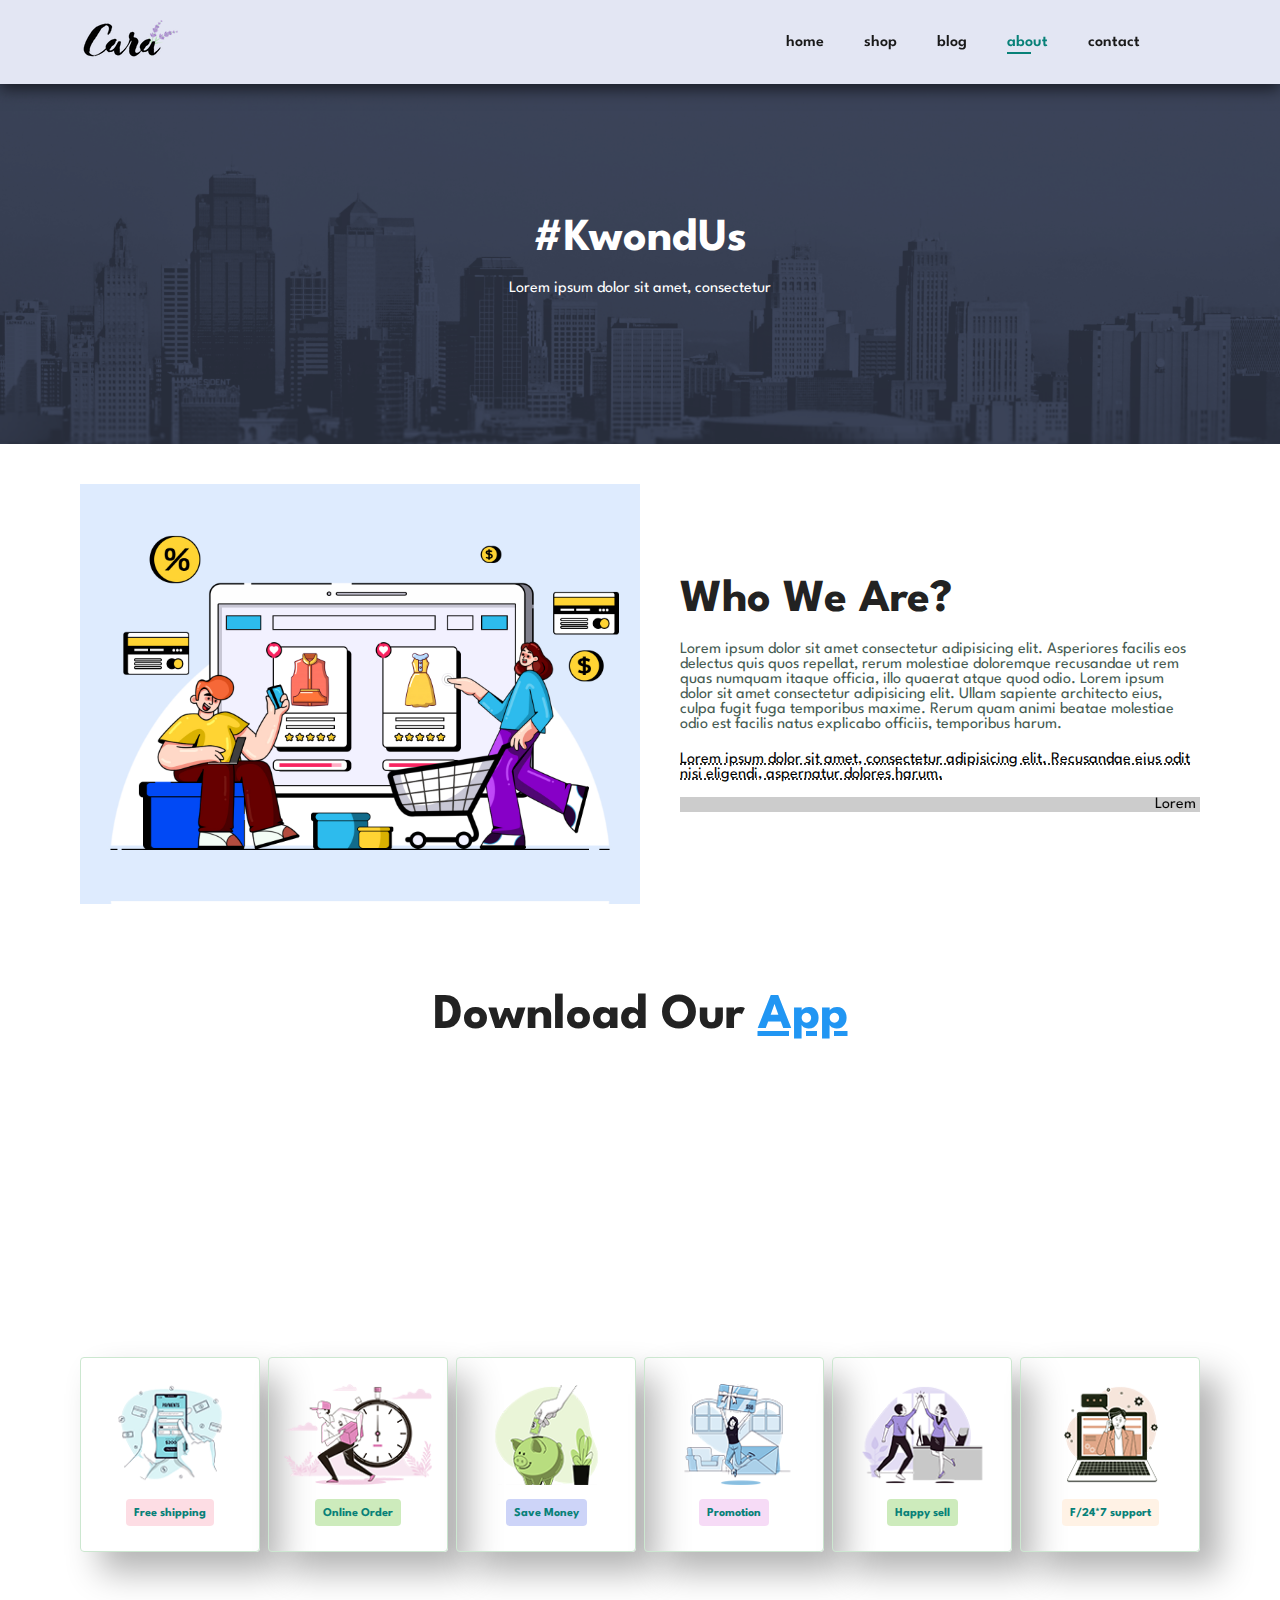
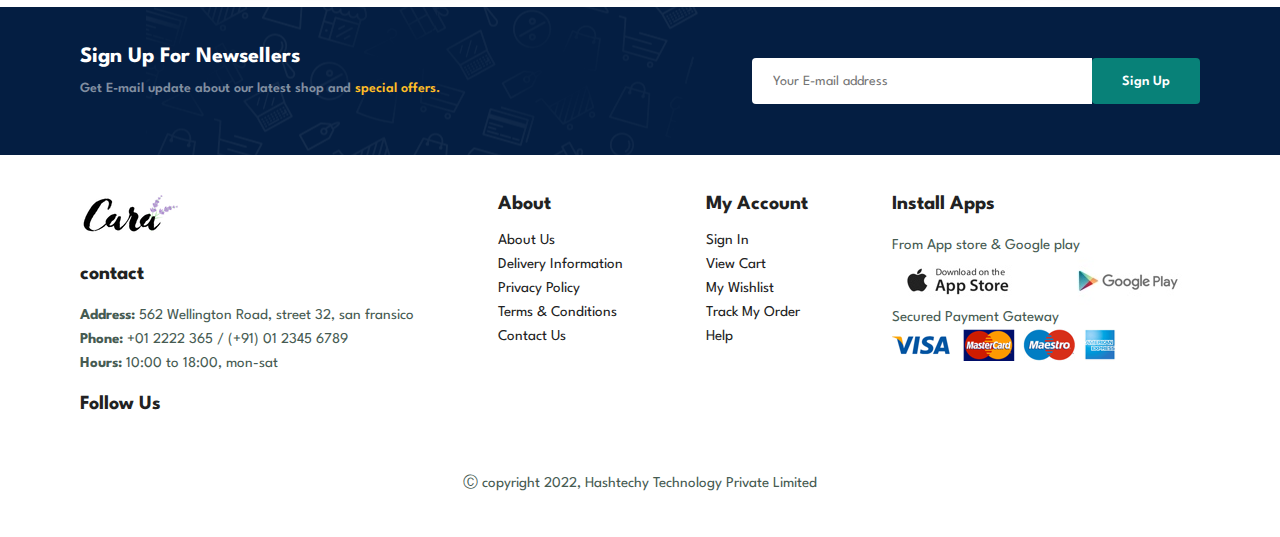
==== about.html @ 09f9b2ea "online shop" ====
<!DOCTYPE html>
<html lang="en">

<head>
    <meta charset="UTF-8">
    <meta http-equiv="X-UA-Compatible" content="IE=edge">
    <meta name="viewport" content="width=device-width, initial-scale=1.0">
    <title>E-shoping | E-COMMERCE</title>
    <link rel="icon" type="image/x-icon" href="images/new-fav.jpg">

    <link rel="stylesheet" href="css/style.css">
    <link rel="stylesheet" href="https://cdnjs.cloudflare.com/ajax/libs/font-awesome/6.1.1/css/all.min.css" integrity="sha512-KfkfwYDsLkIlwQp6LFnl8zNdLGxu9YAA1QvwINks4PhcElQSvqcyVLLD9aMhXd13uQjoXtEKNosOWaZqXgel0g==" crossorigin="anonymous" referrerpolicy="no-referrer"
    />
    <link rel="stylesheet" href="https://cdnjs.cloudflare.com/ajax/libs/font-awesome/6.1.1/css/all.min.css" integrity="sha512-KfkfwYDsLkIlwQp6LFnl8zNdLGxu9YAA1QvwINks4PhcElQSvqcyVLLD9aMhXd13uQjoXtEKNosOWaZqXgel0g==" crossorigin="anonymous" referrerpolicy="no-referrer"
    />
</head>

<body>
    <button onclick="topFunction()" id="myBtn" title="Go to top">
        <svg xmlns="http://www.w3.org/2000/svg" height="24px" viewBox="0 0 24 24" width="24px" fill="currentcolor">
           <path d="M0 0h24v24H0V0z" fill="none"></path>
           <path d="M4 12l1.41 1.41L11 7.83V20h2V7.83l5.58 5.59L20 12l-8-8-8 8z"></path>
        </svg>
     </button>
    <section id="header">
        <a href="#"><img src="images/logo.png" class="logo" alt=""></a>

        <div>
            <ul id="navbar">
                <li>
                    <a href="index.html">home</a>
                </li>
                <li>
                    <a href="shop.html">shop</a>
                </li>
                <li>
                    <a href="blog.html">blog</a>
                </li>
                <li>
                    <a href="about.html" class="active">about</a>
                </li>
                <li>
                    <a href="contact.html">contact</a>
                </li>
                <li class="hidden">
                    <a href="cart.html"><i class="fa fa-shopping-bag" aria-hidden="true"></i>
                    </a>
                </li>
                <a href="#" id="close"><i class="fa-solid fa-xmark"></i></a>
            </ul>
        </div>
        <div class="mobile">


            <a href="cart.html"><i class="fa fa-shopping-bag" aria-hidden="true"></i>
                </a>
            <i id="bar" class="fa-solid fa-bars"></i>

        </div>
    </section>
    <section id="page-header" class="about-header">

        <h2>#KwondUs</h2>

        <p>Lorem ipsum dolor sit amet, consectetur</p>

    </section>


    <section class="about-head section-p1">
        <img src="images/about/a6.jpg" alt="">
        <div>
            <h2>Who We Are?</h2>
            <p>Lorem ipsum dolor sit amet consectetur adipisicing elit. Asperiores facilis eos delectus quis quos repellat, rerum molestiae doloremque recusandae ut rem quas numquam itaque officia, illo quaerat atque quod odio. Lorem ipsum dolor sit amet
                consectetur adipisicing elit. Ullam sapiente architecto eius, culpa fugit fuga temporibus maxime. Rerum quam animi beatae molestiae odio est facilis natus explicabo officiis, temporibus harum.</p>
            <abbr title="">Lorem ipsum dolor sit amet, consectetur adipisicing elit. Recusandae eius odit nisi eligendi, aspernatur dolores harum.</abbr>
            <br><br>
            <marquee bgcolor="#ccc" loop="-1" scrollamount="5" width="100%">Lorem ipsum dolor sit amet, consectetur adipisicing elit. Recusandae eius odit nisi eligendi, aspernatur dolores harum.</marquee>
        </div>
    </section>

    <section class="about-app section-p1">
        <h1>Download Our <a href="#">App</a></h1>
        <div class="video">
            <video autoplay muted loop src="images/about/1.mp4"></video>
        </div>

    </section>

    <section id="feature" class="section-p1">
        <div class="fe-box">
            <img src="images/features/f1.png" alt="">
            <h6>Free shipping</h6>
        </div>
        <div class="fe-box">
            <img src="images/features/f2.png" alt="">
            <h6>Online Order</h6>
        </div>
        <div class="fe-box">
            <img src="images/features/f3.png" alt="">
            <h6>Save Money</h6>
        </div>
        <div class="fe-box">
            <img src="images/features/f4.png" alt="">
            <h6>Promotion</h6>
        </div>
        <div class="fe-box">
            <img src="images/features/f5.png" alt="">
            <h6>Happy sell</h6>
        </div>
        <div class="fe-box">
            <img src="images/features/f6.png" alt="">
            <h6>F/24*7 support</h6>
        </div>

    </section>

    <section id="newseller" class="section-p1">
        <div class="newtext">
            <h4>Sign Up For Newsellers</h4>
            <p>Get E-mail update about our latest shop and <span>special offers.</span></p>
        </div>
        <div class="form">
            <input type="text" placeholder="Your E-mail address">
            <button class="normal">Sign Up</button>
        </div>
    </section>


    <footer class="section-p1">
        <div class="col">
            <img src="images/logo.png" alt="" class="logo">
            <h4>contact</h4>
            <p><strong>Address: </strong> 562 Wellington Road, street 32, san fransico</p>
            <p><strong>Phone: </strong> +01 2222 365 / (+91) 01 2345 6789</p>
            <p><strong>Hours: </strong> 10:00 to 18:00, mon-sat</p>

            <div class="follow">
                <h4>Follow Us</h4>
                <div class="icon">
                    <i class="fa-brands fa-facebook"></i>
                    <i class="fa-brands fa-twitter"></i>
                    <i class="fa-brands fa-pinterest-p"></i>
                    <i class="fa-brands fa-instagram"></i>
                    <i class="fa-brands fa-youtube"></i>
                </div>
            </div>
        </div>
        <div class="col">
            <h4>About</h4>
            <a href="#">About Us</a>
            <a href="#">Delivery Information</a>
            <a href="#">Privacy Policy</a>
            <a href="#">Terms & Conditions</a>
            <a href="#">Contact Us</a>
        </div>
        <div class="col">
            <h4>My Account</h4>
            <a href="#">Sign In</a>
            <a href="#">View Cart</a>
            <a href="#">My Wishlist</a>
            <a href="#">Track My Order</a>
            <a href="#">Help</a>
        </div>
        <div class="col">
            <h4>Install Apps</h4>
            <p>From App store & Google play</p>
            <div class="row">
                <img src="images/pay/app.jpg" alt="">
                <img src="images/pay/play.jpg" alt="">
            </div>
            <p>Secured Payment Gateway</p>
            <img src="images/pay/pay.png" alt="">
        </div>
        <div class="copyright">
            <p>Ⓒ copyright 2022, Hashtechy Technology Private Limited</p>
        </div>
    </footer>

    <script>
        const bar = document.getElementById('bar');
        const nav = document.getElementById('navbar');
        const close = document.getElementById('close');
        if (bar) {
            bar.addEventListener('click', () => {
                nav.classList.add('active');
            });
        }
        if (close) {
            close.addEventListener('click', () => {
                nav.classList.remove('active');
            });
        }
    </script>
    <script>
        //Get the button
        var mybutton = document.getElementById("myBtn");

        // When the user scrolls down 20px from the top of the document, show the button
        window.onscroll = function() {
            scrollFunction()
        };

        function scrollFunction() {
            if (document.body.scrollTop > 400 || document.documentElement.scrollTop > 400) {
                mybutton.style.opacity = "100%";
            } else {
                mybutton.style.opacity = "0%";
            }
        }

        // When the user clicks on the button, scroll to the top of the document
        function topFunction() {
            document.body.scrollTop = 0;
            document.documentElement.scrollTop = 0;
        }
    </script>
</body>

</html>
---- css/style.css ----
@import url('https://fonts.googleapis.com/css2?family=League+Spartan:wght@100;200;300;400;500;600;700;800;900&display=swap');
* {
    padding: 0;
    margin: 0;
    box-sizing: border-box;
    font-family: 'League Spartan', sans-serif;
    scroll-behavior: smooth;
}

h1 {
    font-size: 50px;
    line-height: 64px;
    color: #222;
}

h2 {
    font-size: 46px;
    line-height: 54px;
    color: #222;
}

h4 {
    font-size: 20px;
    color: #222;
}

h6 {
    font-weight: 700;
    font-size: 12px;
}

p {
    font-size: 16px;
    color: #465b52;
    margin: 15px 0 20px 0;
}

.section-p1 {
    padding: 40px 80px;
}

.section-m1 {
    margin: 40px 0;
}

body {
    width: 100%;
}

#header {
    display: flex;
    justify-content: space-between;
    align-items: center;
    padding: 20px 80px;
    background: #e3e6f3;
    box-shadow: 0 5px 15px rgba(0, 0, 0, 0.6);
    z-index: 999;
    position: sticky;
    left: 0;
    top: 0;
}

#navbar {
    display: flex;
    align-items: center;
    justify-content: center;
}

#navbar li {
    list-style: none;
    padding: 0 20px;
    position: relative;
}

#navbar li a {
    text-decoration: none;
    font-size: 16px;
    font-weight: 600;
    color: #1a1a1a;
}

#navbar li a:hover,
#navbar li a.active {
    color: #088178;
    transition: all 0.3s ease;
}

#navbar li a.active::after,
#navbar li a:hover::after {
    content: '';
    width: 30%;
    height: 2px;
    background: #088178;
    position: absolute;
    bottom: -4px;
    left: 20px;
}

#hero {
    background: url("../images/hero4.png");
    height: 100vh;
    width: 100%;
    background-size: cover;
    background-position: top 25% right 0;
    padding: 0 80px;
    display: flex;
    flex-direction: column;
    align-items: flex-start;
    justify-content: center;
}

#hero h4 {
    padding-bottom: 15px;
}

#hero h1 {
    color: #088178;
}

#hero button {
    background-image: url("../images/button.png");
    background-color: transparent;
    color: #088178;
    border: 0;
    padding: 14px 80px 14px 65px;
    background-repeat: no-repeat;
    cursor: pointer;
    font-weight: 700;
    font-size: 15px;
}

#feature .fe-box {
    width: 180px;
    text-align: center;
    padding: 25px 15px;
    box-shadow: 20px 20px 34px rgba(0, 0, 0, 0.3);
    border: 1px solid #cce7d0;
    border-radius: 4px;
    margin: 15px 0;
}

#feature .fe-box:hover {
    box-shadow: 10px 10px 54px rgba(0, 0, 0, 0.3);
}

#feature .fe-box img {
    width: 100%;
    margin-bottom: 10px;
}

#feature .fe-box h6 {
    display: inline-block;
    padding: 9px 8px 6px 8px;
    line-height: 1;
    border-radius: 4px;
    color: #088178;
    background-color: #fddde4;
}

#feature {
    display: flex;
    justify-content: space-between;
    align-items: center;
    flex-wrap: wrap;
}

#feature .fe-box:nth-child(2) h6 {
    background-color: #cdebbc;
}

#feature .fe-box:nth-child(3) h6 {
    background-color: #d1e1f2;
}

#feature .fe-box:nth-child(3) h6 {
    background-color: #cdd4f8;
}

#feature .fe-box:nth-child(4) h6 {
    background-color: #f6dbf6;
}

#feature .fe-box:nth-child(5) h6 {
    background-color: #cdebbc;
}

#feature .fe-box:nth-child(6) h6 {
    background-color: #fff2e5;
}

#product1 {
    text-align: center;
}

#product1 .pro {
    width: 23%;
    min-width: 250px;
    padding: 10px 12px;
    border: 1px solid #cce7d0;
    border-radius: 20px;
    cursor: pointer;
    box-shadow: 20px 20px 30px rgba(0, 0, 0, 0.2);
    margin: 15px 0;
    transition: 0.2 ease;
    position: relative;
}

#product1 .pro:hover {
    box-shadow: 20px 20px 30px rgba(0, 0, 0, 0.6);
}

#product1 .pro img {
    width: 100%;
    border-radius: 20px;
}

#product1 .pro .des {
    text-align: start;
    padding: 10px 0;
}

#product1 .pro .des span {
    color: #606063;
    font-size: 12px;
}

#product1 .pro .des h5 {
    padding-top: 7px;
    color: #1a1a1a;
    font-size: 14px;
}

#product1 .pro .des i {
    font-size: 12px;
    color: rgb(228, 214, 24);
}

#product1 .pro .des h4 {
    padding-top: 7px;
    font-size: 15px;
    font-weight: 700;
    color: #088178;
}

#product1 .pro .cart {
    width: 40px;
    overflow: auto;
    height: auto;
    line-height: 40px;
    border-radius: 50px;
    background-color: #e8f6ea;
    color: #088178;
    font-size: 20px;
    border: 1px solid #cce7d0;
    position: absolute;
    bottom: 20px;
    right: 10px;
}

#product1 .pro-container {
    display: flex;
    justify-content: space-between;
    flex-wrap: wrap;
    padding-top: 20px;
}

#banner {
    display: flex;
    flex-direction: column;
    justify-content: center;
    align-items: center;
    text-align: center;
    background-image: url("../images/banner/b2.jpg");
    width: 100%;
    height: 40vh;
    background-position: center;
    background-size: cover;
}

#banner h4 {
    color: #fff;
    font-size: 16px;
}

#banner h2 {
    color: #fff;
    font-size: 30px;
    padding: 10px 0;
}

#banner h2 span {
    color: #ef3636;
}

button.normal {
    font-size: 14px;
    font-weight: 600;
    padding: 15px 30px;
    color: #000;
    background-color: #fff;
    border-radius: 4px;
    cursor: pointer;
    border: none;
    transition: 0.2s;
}

#banner button:hover {
    background: #088178;
    color: #fff;
}

#sm-banner {
    display: flex;
    justify-content: space-between;
    flex-wrap: wrap;
}

#sm-banner .banner-box {
    display: flex;
    flex-direction: column;
    justify-content: center;
    align-items: flex-start;
    background-image: url("../images/banner/b17.jpg");
    min-width: 580px;
    padding: 30px;
    height: 50vh;
    background-position: center;
    background-size: cover;
}

#sm-banner h4 {
    color: #fff;
    font-size: 20px;
    font-weight: 300;
}

#sm-banner h2 {
    color: #fff;
    font-size: 28px;
    font-weight: 800;
}

#sm-banner span {
    color: #fff;
    font-size: 14px;
    font-weight: 500;
    padding-bottom: 15px;
}

button.white {
    font-size: 13px;
    font-weight: 600;
    padding: 11px 18px;
    color: #fff;
    background-color: transparent;
    cursor: pointer;
    border: 1px solid #fff;
    transition: 0.2s;
}

#sm-banner .banner-box:hover button {
    background: #088178;
    border: 1px solid #088178;
}

#sm-banner .banner-box2 {
    background-image: url("../images/banner/b10.jpg");
}

#banner3 .banner-box {
    display: flex;
    flex-direction: column;
    justify-content: center;
    align-items: flex-start;
    background-image: url("../images/banner/b7.jpg");
    min-width: 30%;
    padding: 20px;
    height: 30vh;
    background-position: center;
    background-size: cover;
    margin-bottom: 20px;
}

#banner3 {
    display: flex;
    justify-content: space-between;
    flex-wrap: wrap;
    padding: 0 80px;
}

#banner3 h2 {
    color: #fff;
    font-weight: 900;
    font-size: 22px;
}

#banner3 h3 {
    color: #ec544e;
    font-weight: 800;
    font-size: 15px;
}

#banner3 .banner-box2 {
    background-image: url("../images/banner/b4.jpg");
}

#banner3 .banner-box3 {
    background-image: url("../images/banner/b18.jpg");
}

#newseller {
    display: flex;
    justify-content: space-between;
    flex-wrap: wrap;
    align-items: center;
    background-image: url("../images/banner/b14.png");
    background-repeat: no-repeat;
    background-position: 20% 30%;
    background-color: #041e42;
}

#newseller h4 {
    font-size: 22px;
    font-weight: 700;
    color: #fff;
}

#newseller p {
    font-size: 14px;
    font-weight: 600;
    color: #818ea0;
}

#newseller p span {
    color: #ffbd27;
}

#newseller input {
    height: 2.9rem;
    padding: 0 1.25rem;
    font-size: 14px;
    width: 100%;
    border: 1px solid transparent;
    border-radius: 4px;
    outline: none;
    border-top-right-radius: 0;
    border-bottom-right-radius: 0;
}

#newseller button {
    background-color: #088178;
    color: #fff;
    white-space: nowrap;
}

#newseller .form {
    display: flex;
    width: 40%;
}

footer {
    display: flex;
    justify-content: space-between;
    flex-wrap: wrap;
}

footer .col {
    display: flex;
    align-items: flex-start;
    flex-direction: column;
    margin-bottom: 20px;
}

footer .logo {
    margin-bottom: 30px;
}

footer h4 {
    font-size: 20px;
    padding-bottom: 20px;
}

footer p {
    font-size: 15px;
    margin: 5px 0;
}

footer a {
    font-size: 15px;
    text-decoration: none;
    color: #222;
    margin-bottom: 10px;
}

footer .follow {
    margin-top: 20px;
}

footer .follow i {
    color: #465b52;
    padding-right: 4px;
    cursor: pointer;
}

footer .install .row img {
    border: 1px solid #088178;
    border-radius: 6px;
}

footer .install img {
    margin: 10px 0 15px 0;
}

footer .follow i:hover,
footer a:hover {
    color: #088178;
}

footer .copyright {
    width: 100%;
    text-align: center;
}

.mobile {
    display: none;
    align-items: center;
}

#close {
    display: none;
}


/* media query */

@media screen and (max-width: 799px) {
    #navbar {
        display: flex;
        flex-direction: column;
        align-items: flex-start;
        justify-content: flex-start;
        position: fixed;
        top: 0;
        right: -300px;
        height: 100vh;
        width: 300px;
        background-color: #e3e6f3;
        box-shadow: 0 40px 60px rgba(0, 0, 0, 0.1);
        padding: 80px 0 0 10px;
        transition: all 0.5s;
    }
    #navbar li {
        margin-bottom: 25px;
    }
    .mobile {
        display: flex;
    }
    .mobile i {
        color: #1a1a1a;
        font-size: 24px;
        padding-left: 20px;
    }
    #navbar.active {
        right: 0;
    }
    .hidden {
        display: none;
    }
    #close {
        display: block;
        position: absolute;
        top: 30px;
        left: 30px;
        color: #222;
        font-size: 24px;
    }
    #hero {
        height: 70vh;
        padding: 0 80px;
        background-position: top 30% right 30%;
    }
    #feature {
        justify-content: center;
    }
    #feature .fe-box {
        margin: 15px 15px;
    }
    .section-p1 {
        padding: 40px 40px;
    }
    #product1 .pro-container {
        justify-content: center;
    }
    #product1 .pro {
        margin: 15px;
    }
    #banner {
        height: 20vh;
    }
    #sm-banner .banner-box {
        min-width: 100%;
        height: 30vh;
    }
    #banner3 {
        padding: 0 40px;
    }
    #banner3 .banner-box {
        width: 28%;
    }
    #newseller .form {
        width: 70%;
    }
}

@media screen and (max-width: 477px) {
    #header {
        padding: 10px 30px;
    }
    .section-p1 {
        padding: 20px;
    }
    h1 {
        font-size: 38px;
    }
    #hero {
        padding: 0 20px;
        background-position: 55%;
    }
    h2 {
        font-size: 32px;
    }
    #feature {
        justify-content: space-between;
    }
    #feature .fe-box {
        width: 155px;
        margin: 0 0 15px 0;
    }
    #product1 .pro {
        width: 100%;
    }
    #banner {
        height: 40vh;
    }
    #sm-banner .banner-box {
        height: 40vh;
    }
    #sm-banner .banner-box2 {
        margin-top: 20px;
    }
    #banner3 {
        padding: 0 20px;
    }
    #banner3 .banner-box {
        width: 100%;
    }
    #newseller .form {
        width: 100%;
    }
    #newseller {
        padding: 40px 20px;
    }
    footer .copyright {
        text-align: start;
    }
    .prodetails {
        display: flex !important;
        flex-direction: column !important;
    }
    .prodetails .single-pro-img {
        width: 100% !important;
        margin-right: 50px !important;
    }
    .prodetails .single-product-detail {
        width: 100% !important;
    }
    .blog {
        padding: 100px 20px 0 20px !important;
    }
    .blog .blog-box {
        display: flex !important;
        flex-direction: column !important;
        align-items: flex-start !important;
    }
    .blog .blog-img {
        width: 100% !important;
        margin-right: 0 !important;
        margin-bottom: 30px;
    }
    .blog .blog-detail {
        width: 100% !important;
    }
    .about-head {
        flex-direction: column;
    }
    .about-head img {
        width: 100% !important;
        margin-bottom: 20px !important;
    }
    .about-head div {
        padding-left: 0px !important;
    }
    .about-app .video {
        width: 100% !important;
    }
    .form-detail {
        padding: 40px !important;
    }
    .form-detail form {
        width: 50%;
    }
    .contact-detail {
        flex-direction: column;
    }
    .contact-detail .details {
        width: 100% !important;
        margin-bottom: 30px !important;
    }
    .contact-detail .map {
        width: 100% !important;
    }
    .form-detail {
        margin: 10px;
        padding: 30px 10px;
        flex-wrap: wrap;
    }
    .form-detail form {
        width: 100% !important;
        margin-bottom: 30px !important;
    }
    .cart-add {
        flex-direction: column;
    }
    .coupon {
        width: 100% !important;
    }
    .subtotal {
        width: 100% !important;
        padding: 20px;
    }
}


/* subtotal tab;e */

.cart {
    overflow: scroll;
}

.cart-add {
    display: flex;
    flex-wrap: wrap;
    justify-content: space-between;
}

.cart-add .coupon {
    width: 50%;
    margin-bottom: 30px;
}

.coupon h3,
.subtotal h3 {
    padding-bottom: 15px;
}

.coupon input {
    padding: 10px 20px;
    outline: none;
    width: 60%;
    margin-right: 10px;
    border: 1px solid #e2e9e2;
}

.coupon button,
.subtotal button {
    background-color: #088178;
    color: #fff;
    padding: 12px 20px;
}

.subtotal {
    width: 50%;
    margin-bottom: 30px;
    border: 1px solid #e2e9e1;
    padding: 30px;
}

.subtotal table {
    border-collapse: collapse;
    width: 100%;
    margin-bottom: 20px;
}

.subtotal table td {
    width: 50%;
    border: 1px solid #e2e9e1;
    padding: 10px;
    font-size: 13px;
}


/* cart item */

.cart table {
    width: 100%;
    border-collapse: collapse;
    table-layout: fixed;
    white-space: nowrap;
}

.cart table img {
    width: 70px;
}

.cart table td:nth-child(1) {
    width: 100px;
    text-align: center;
}

.cart table td:nth-child(2) {
    width: 150px;
    text-align: center;
}

.cart table td:nth-child(3) {
    width: 250px;
    text-align: center;
}

.cart table td:nth-child(4),
.cart table td:nth-child(5),
.cart table td:nth-child(6) {
    width: 150px;
    text-align: center;
}

.cart table td:nth-child(5) input {
    width: 70px;
    padding: 10px 5px 10px 15px;
}

.cart table thead {
    border: 1px solid #e2e9e2;
    border-left: none;
    border-right: none;
}

.cart table thead td {
    font-weight: 700;
    text-transform: uppercase;
    font-size: 13px;
    padding: 18px 0;
}

.cart table tbody tr td {
    padding-top: 15px;
}

.cart table tbody td {
    font-size: 13px;
}


/* form */

#myBtn {
    opacity: 0%;
    position: fixed;
    bottom: 19px;
    right: 30px;
    z-index: 99;
    font-size: 13px;
    border: none;
    outline: none;
    background-color: aqua;
    color: white;
    cursor: pointer;
    padding: 13px 13px;
    border-radius: 5px;
    transition: opacity 1s ease 0s;
}

.form-detail form {
    width: 65%;
    display: flex;
    flex-direction: column;
    align-items: flex-start;
}

.form-detail form input,
.form-detail form textarea {
    width: 100%;
    padding: 15px 12px;
    outline: none;
    margin-bottom: 20px;
    border: 1px solid #e1e1e1;
}

.form-detail form button {
    background-color: #088178;
    color: #fff;
}

.form-detail .people div {
    padding-bottom: 25px;
    display: flex;
    align-items: flex-start;
}

.form-detail .people img {
    width: 65px;
    height: 65px;
    object-fit: cover;
    margin-right: 15px;
}

.form-detail .people div p {
    margin: 0;
    font-size: 13px;
    line-height: 25px;
}

.form-detail .people div p span {
    display: block;
    font-size: 16px;
    font-weight: 600;
    color: #000;
}

.form-detail {
    display: flex;
    justify-content: space-between;
    margin: 30px;
    padding: 80px;
    border: 1px solid #e1e1e1;
}


/* contact content start */

.contact-detail {
    display: flex;
    align-items: center;
    justify-content: space-between;
}

.contact-detail .details {
    width: 40%;
}

.contact-detail .details span,
.form-detail form span {
    font-size: 12px;
}

.contact-detail .details h2,
.form-detail form h2 {
    font-size: 26px;
    line-height: 35px;
    padding: 20px 0;
}

.contact-detail .details h3 {
    font-size: 16px;
    padding-bottom: 15px;
}

.contact-detail .details li {
    list-style: none;
    display: flex;
    padding: 10px 0;
}

.contact-detail .details li i {
    font-size: 14px;
    padding-right: 22px;
}

.contact-detail .details li p {
    font-size: 14px;
    margin: 0;
}

.contact-detail .map {
    width: 55%;
    height: 400px;
}

.contact-detail .map iframe {
    width: 100%;
    height: 100%;
}


/* about content start */

.about-header {
    background-image: url('../images/about/banner.png') !important;
}

.about-head img {
    width: 50%;
    height: auto;
}

.about-head {
    display: flex;
    align-items: center;
}

.about-head div {
    padding-left: 40px;
}

.about-app {
    text-align: center;
}

.about-app .video {
    width: 70%;
    height: 100%;
    margin: 30px auto;
}

.about-app .video video {
    width: 100%;
    height: 100%;
    border-radius: 20px;
}


/* blogging content start */

#page-header.blog-header {
    background-image: url("../images/banner/b19.jpg");
}

.blog {
    padding: 150px 150px 0 150px;
}

.blog .blog-box {
    display: flex;
    align-items: center;
    width: 100%;
    position: relative;
    padding-bottom: 90px;
}

.blog .blog-img {
    width: 50%;
    margin-right: 40px;
}

.blog img {
    width: 100%;
    height: 300px;
    object-fit: cover;
}

.blog .blog-detail {
    width: 50%;
    margin-right: 40px;
}

.blog .blog-detail a {
    text-decoration: none;
    font-size: 11px;
    color: #000;
    font-weight: 700;
    position: relative;
    transition: 0.3s;
}

.blog .blog-detail a::after {
    content: '';
    width: 50px;
    height: 1px;
    background-color: #000;
    position: absolute;
    top: 4px;
    right: -60px;
}

.blog .blog-detail a:hover {
    color: #088178;
}

.blog .blog-detail a:hover:after {
    background-color: #088178;
}

.blog .blog-box h1 {
    position: absolute;
    top: -40px;
    left: 0;
    font-size: 70px;
    font-weight: 700;
    color: #c9cbce;
    z-index: -9;
}


/* shop part */

#page-header {
    background-image: url("../images/banner/b1.jpg");
    width: 100%;
    height: 40vh;
    background-size: cover;
    display: flex;
    justify-content: center;
    text-align: center;
    flex-direction: column;
    padding: 14px;
}

#page-header h2,
#page-header p {
    color: #fff;
}

.pagination {
    text-align: center;
}

.pagination a {
    text-decoration: none;
    background-color: #088178;
    padding: 15px 20px;
    border-radius: 4px;
    color: #fff;
    font-weight: 600;
    border: 1px solid #088178;
}

.pagination a:hover {
    background-color: #fff;
    border: 1px solid #088178;
    color: #088178;
}

.pagination a i {
    font-size: 16px;
    font-weight: 600;
}


/* single product */

.prodetails .single-pro-img {
    width: 40%;
    margin-right: 50px;
}

.small-img-group {
    display: flex;
    justify-content: space-between;
}

.small-img-col {
    flex-basis: 24%;
    cursor: pointer;
}

.prodetails {
    display: flex;
    margin-top: 20px;
}

.prodetails .single-product-detail {
    width: 50%;
    padding-top: 30px;
}

.prodetails .single-product-detail h4 {
    padding: 40px 0 20px 0;
}

.prodetails .single-product-detail h2 {
    font-size: 26px;
}

.prodetails .single-product-detail select {
    display: block;
    padding: 5px 10px;
    margin-bottom: 10px;
}

.prodetails .single-product-detail input {
    height: 47px;
    width: 50px;
    padding-left: 10px;
    font-size: 16px;
    margin-right: 10px;
}

.prodetails .single-product-detail button {
    background-color: #088178;
    color: #fff;
}

.prodetails .single-product-detail input:focus {
    outline: none;
}

.prodetails .single-product-detail span {
    line-height: 25px;
}

.row {
    display: -ms-flexbox;
    /* IE10 */
    display: flex;
    -ms-flex-wrap: wrap;
    /* IE10 */
    flex-wrap: wrap;
    margin: 0 -16px;
}

.col-25 {
    -ms-flex: 25%;
    /* IE10 */
    flex: 25%;
}

.col-50 {
    -ms-flex: 50%;
    /* IE10 */
    flex: 50%;
}

.col-75 {
    -ms-flex: 75%;
    /* IE10 */
    flex: 75%;
}

.col-25,
.col-50,
.col-75 {
    padding: 16px 16px;
}

.container {
    background-color: #f2f2f2;
    padding: 5px 20px 15px 20px;
    border: 1px solid lightgrey;
    border-radius: 3px;
}

.row input[type=text] {
    width: 100%;
    margin-bottom: 20px;
    padding: 12px;
    border: 1px solid #ccc;
    border-radius: 3px;
}

.row label {
    margin: 15px 0;
    display: block;
}

.row .icon-container {
    margin-bottom: 20px;
    padding: 7px 0;
    font-size: 24px;
}

.row .btn {
    background-color: #04AA6D;
    color: white;
    padding: 12px;
    margin: 10px 0;
    border: none;
    width: 100%;
    border-radius: 3px;
    cursor: pointer;
    font-size: 17px;
}

.btn:hover {
    background-color: #45a049;
}

a {
    color: #2196F3;
}

hr {
    border: 1px solid lightgrey;
}

span.price {
    float: right;
    color: grey;
}

@media (max-width: 800px) {
    .row {
        flex-direction: column-reverse;
    }
    .col-25 {
        margin-bottom: 20px;
    }
}
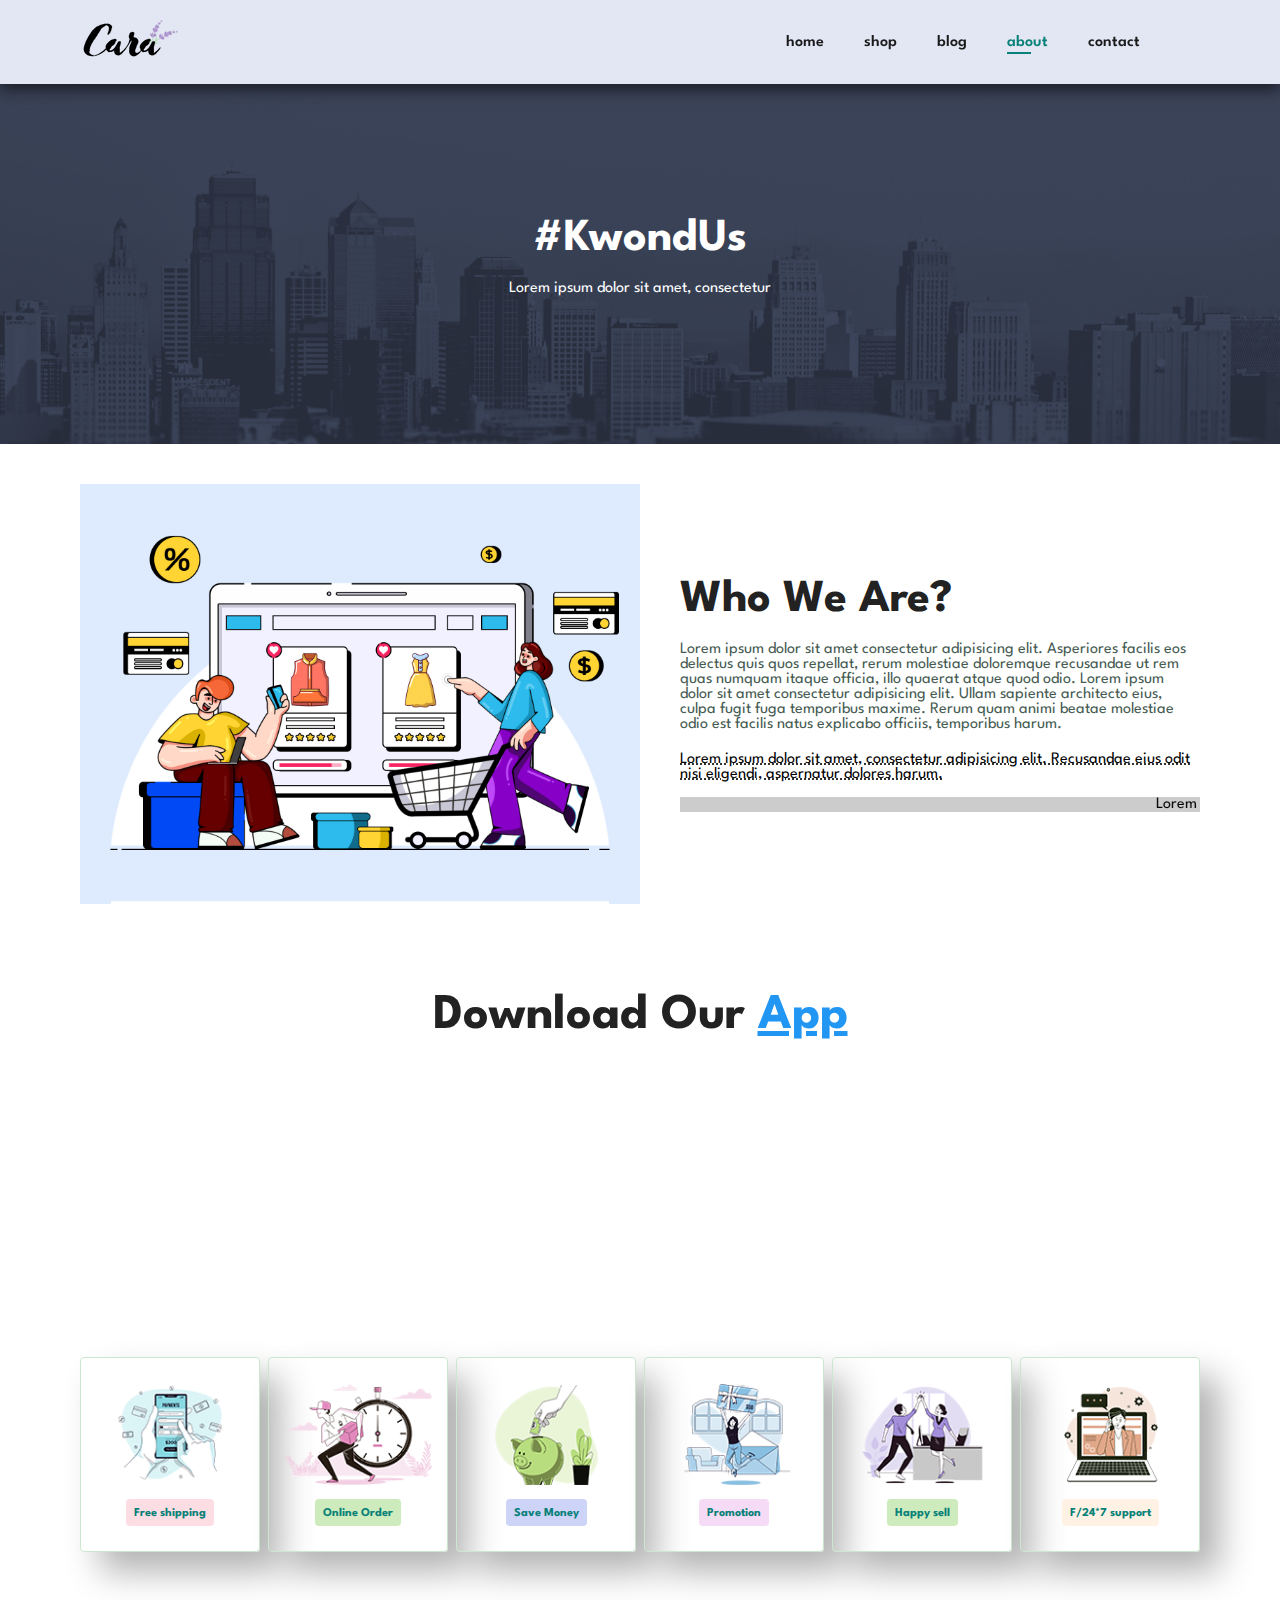
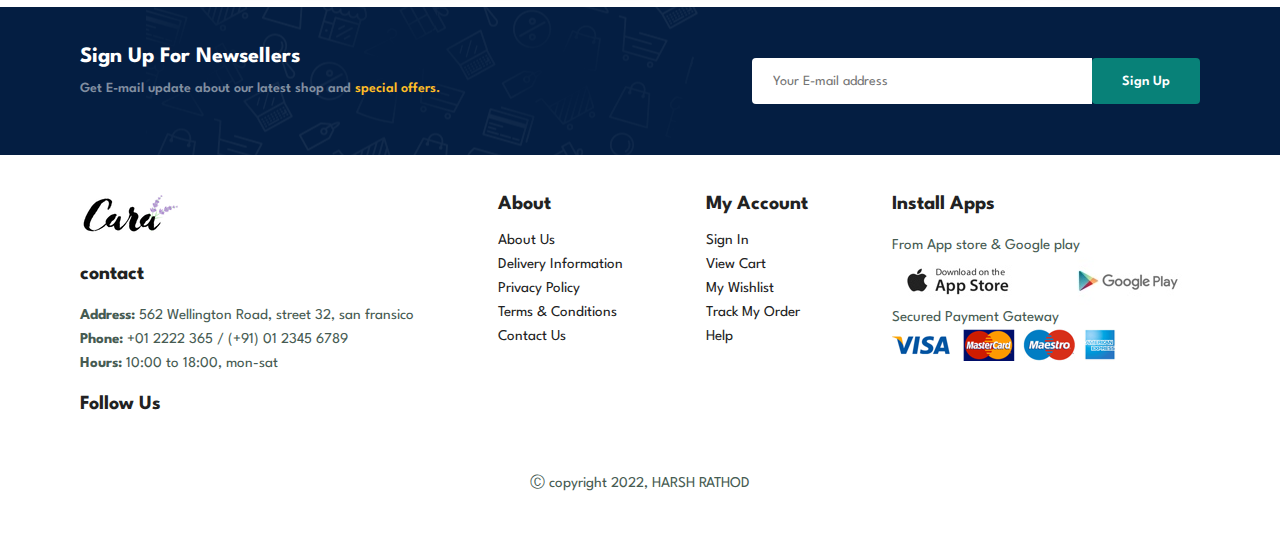
==== commit ecb6749c: "Update about.html" ====
--- a/about.html
+++ b/about.html
@@ -173,7 +173,7 @@
             <img src="images/pay/pay.png" alt="">
         </div>
         <div class="copyright">
-            <p>Ⓒ copyright 2022, Hashtechy Technology Private Limited</p>
+            <p>Ⓒ copyright 2022, HARSH RATHOD</p>
         </div>
     </footer>
 
@@ -217,4 +217,4 @@
     </script>
 </body>
 
-</html>+</html>
